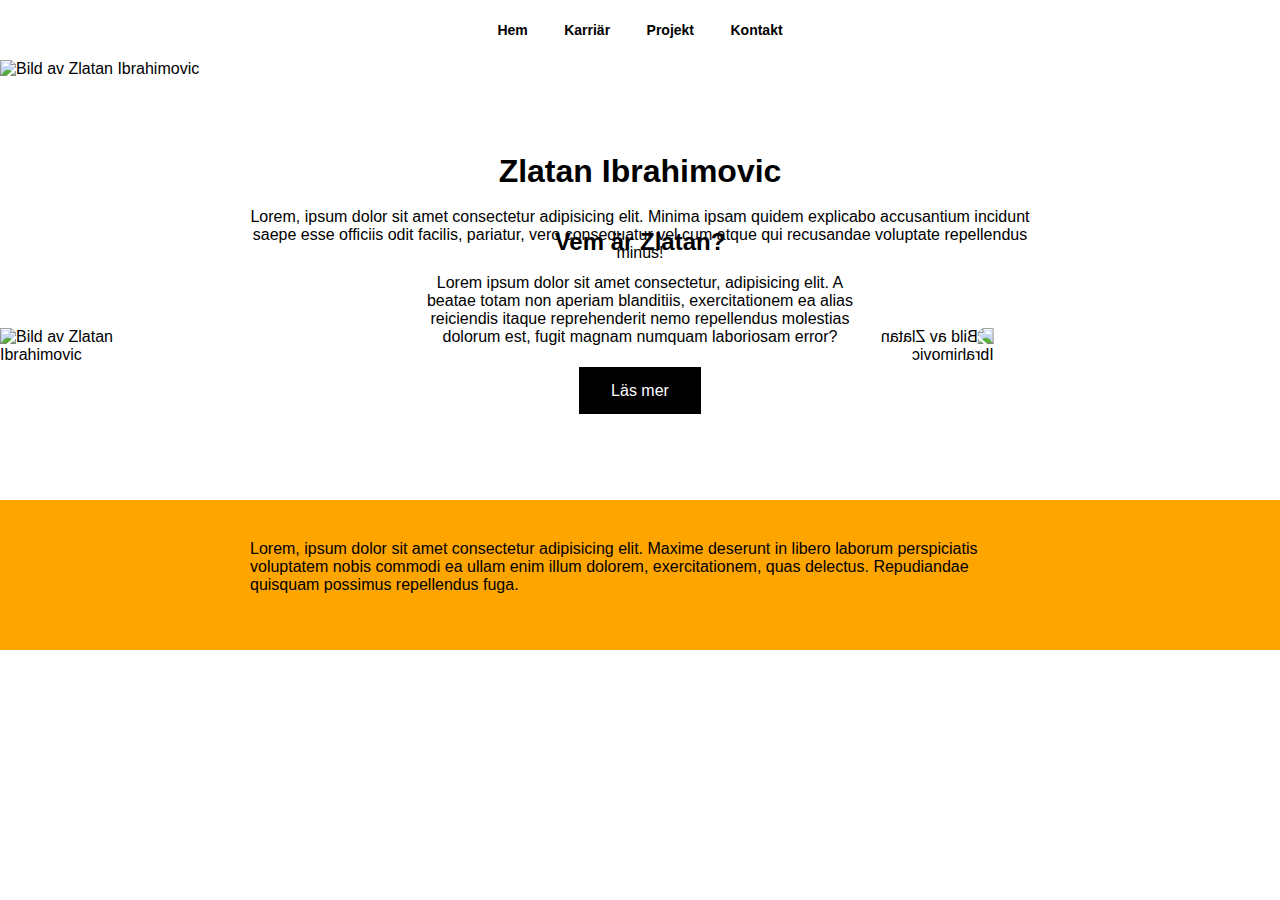
==== index.html @ 46d51d85 "kod v6" ====
<!DOCTYPE html>
<html lang="sv">
    <head>
        <meta charset="UTF-8" name="viewport" content="width=device-width, initial-scale=1">
        <title>index</title>
        <link rel="stylesheet" href="zlatan.css">
    </head>
    <body>
        <nav>
            <ul class="nav">
                <li><a href="index.html">Hem</a></li>
                <li><a href="karriär.html">Karriär</a></li>
                <li><a href="projekt.html">Projekt</a></li>
                <li><a href="kontakt.html">Kontakt</a></li>
            </ul>
        </nav>
        <main>
            <img class="cover" src="https://lyko.com/globalassets/magazine/2018-05/zlatan-sport/banner-magazine.jpg?ref=528488" alt="Bild av Zlatan Ibrahimovic">
        </main>
        <content id="indextext">
            <h1>Zlatan Ibrahimovic</h1>
            <br>
            <p>Lorem, ipsum dolor sit amet consectetur adipisicing elit. Minima ipsam quidem explicabo accusantium incidunt saepe esse officiis odit facilis, pariatur, vero consequatur vel cum atque qui recusandae voluptate repellendus minus!</p>
        </content>
        <aside>
            <img class="förstasidabild" src="https://images.aftonbladet-cdn.se/v2/images/de33822c-f138-462a-8c41-9ecedf7d8200?fit=crop&format=auto&h=1188&q=50&w=1900&s=8a71cb7721077d83b66c0678a7a1c156466135d6" alt="Bild av Zlatan Ibrahimovic">
        </aside>
        <section class="centerindex">
            <h2>Vem är Zlatan?</h2>
            <br>
            <p>Lorem ipsum dolor sit amet consectetur, adipisicing elit. A beatae totam non aperiam blanditiis, exercitationem ea alias reiciendis itaque reprehenderit nemo repellendus molestias dolorum est, fugit magnam numquam laboriosam error?</p>
            <br><br>
            <a href="bakgrund.html" class="button">Läs mer</a>
        </section>
        <summary>
            <img class="förstasidabildomvänd" src="https://images.aftonbladet-cdn.se/v2/images/de33822c-f138-462a-8c41-9ecedf7d8200?fit=crop&format=auto&h=1188&q=50&w=1900&s=8a71cb7721077d83b66c0678a7a1c156466135d6" alt="Bild av Zlatan Ibrahimovic">
        </summary>
        <footer class="footer">
            <p>Lorem, ipsum dolor sit amet consectetur adipisicing elit. Maxime deserunt in libero laborum perspiciatis voluptatem nobis commodi ea ullam enim illum dolorem, exercitationem, quas delectus. Repudiandae quisquam possimus repellendus fuga.</p>
        </footer>
    </body>
</html>
---- zlatan.css ----
* { 
    margin: 0;
    padding: 0;
    box-sizing: border-box;
}

body {
    display: grid;
    grid-template-columns: 1fr 1fr 1fr;
    grid-template-rows: 60px auto auto auto 250px;
    grid-template-areas: 
    "nav nav nav"
    "main main main"
    "content content content"
    "aside section summary"
    "footer footer footer";
    font-family: Arial, Helvetica, sans-serif;
    max-height: 100vh;
}

/* Ger nav platsen nav i griden och stylear den */
nav {
    grid-area: nav;
    margin-left: 0;
    margin-right: 0;
}

/* Ger main platsen main i griden */
main {
    grid-area: main;
}

/* Ger content platsen content i griden och stylear den */
content {
    grid-area: content;
    text-align: center;
    height: 150px;
    padding-top: 75px;
    padding-left: 250px;
    padding-right: 250px;
}

/* Ger aside platsen aside i griden och stylear den */
aside {
    grid-area: aside;
    margin-top: 100px;
    margin-bottom: auto;
    width: 33%;
}

/* Ger section platsen section i griden och stylear den */
section {
    grid-area: section;
    margin-top: 100px;
    margin-bottom: auto;
    width: 33%;
    margin-left: auto;
    margin-right: auto;
}

/* Ger summary platsen summary i griden och stylear den */
summary {
    grid-area: summary;
    margin-top: 100px;
    margin-bottom: auto;
    width: 33%;
}

/* Ger footer platsen footer i griden och stylear den */
footer {
    grid-area: footer;
    margin-top: 100px;
    padding-top: 40px;
    padding-left: 250px;
    padding-right: 250px;
    background: orange;
}

/* Stylear nav */
.nav {
    background: white;
    padding: 0;
    margin: 0;
    text-align: center;
}

/* Stylear barnselektorn ul i nav-klassen */
.nav ul {
    display: inline-block;
}

/* Stylear barnselektorn li i nav-klassen */
.nav li {
    display: inline-block;
}

/* Stylear barnselektorn a i nav-klassen */
.nav a {
    text-decoration: none;
    color: #fff;
    width: 100%;
    display: block;
    padding: 22px 16px;
    font-size: 14px;
    font-weight: bold;
    text-align: center;
}

/* Stylear barnselektorn a i nav-klassen enligt LoVe Focus HAte */
.nav a:link {
    color: black;
}

/* Stylear barnselektorn a i nav-klassen enligt LoVe Focus HAte */
.nav a:visited {
    color: black;
}

/* Stylear barnselektorn a i nav-klassen enligt LoVe Focus HAte */
.nav a:focus {
    color: black;
}

/* Stylear barnselektorn a i nav-klassen enligt LoVe Focus HAte */
.nav a:hover {
    background-color: orange;
}

/* Stylear barnselektorn a i nav-klassen enligt LoVe Focus HAte */
.nav a:active {
    color: black;
}

/* Stylear secondnav (lokal many) */
.secondnav {
    background: black;
    padding: 0;
    margin: 0;
    text-align: center;
    margin-top: -4px;
    width: 100%;
}

/* Stylear barnselektorn ul i secondnav-klassen */
.secondnav ul {
    display: inline-block;
}

/* Stylear barnselektorn li i secondnav-klassen */
.secondnav li {
    display: inline-block;
}

/* Stylear barnselektorn a i secondnav-klassen */
.secondnav a {
    text-decoration: none;
    color: #fff;
    width: 100%;
    display: block;
    padding: 22px 16px;
    font-size: 14px;
    font-weight: bold;
    text-align: center;
}

/* Stylear barnselektorn a i secondnav-klassen enligt LoVe Focus HAte */
.secondnav a:link {
    color: white;
}

/* Stylear barnselektorn a i secondnav-klassen enligt LoVe Focus HAte */
.secondnav a:visited {
    color: white;
}

/* Stylear barnselektorn a i secondnav-klassen enligt LoVe Focus HAte */
.secondnav a:focus {
    color: white;
}

/* Stylear barnselektorn a i secondnav-klassen enligt LoVe Focus HAte */
.secondnav a:hover {
    background-color: orange;
}

/* Stylear barnselektorn a i secondnav-klassen enligt LoVe Focus HAte */
.secondnav a:active {
    color: white;
}

/* Stylear klassen cover, används för omslagsbilden på många sidor */
.cover {
    object-fit: cover;
    width: 100%;
    height: 400px;
}

/* a */
.bild {
    object-fit: cover;
    width: 300%;
    height: 400px;
}

.bakgrundbild {
    object-fit: cover;
    width: 300%;
    height: 400px;
}

.förstasidabild {
    object-fit: cover;
    width: 300%;
    height: 400px;
}

.förstasidabildomvänd {
    transform: scaleX(-1);
    object-fit: cover;
    width: 300%;
    height: 400px;
}

#karriärbild {
    object-fit: cover;
    width: 300%;
    height: 400px;
}

.klubbtext {
    text-align: center;
    display: block;
    margin-left: auto;
    margin-right: auto;
    width: 80%;
    margin-bottom: 120px;
}

.företagstext {
    text-align: center;
    display: block;
    margin-left: auto;
    margin-right: auto;
    width: 90%;
    margin-bottom: 120px;
}

.center {
    text-align: center;
    display: block;
    margin-left: auto;
    margin-right: auto;
    width: 40%;
}

.företaglogo {
    text-align: center;
    display: block;
    margin-left: auto;
    margin-right: auto;
    width: 25%;
}

.centerstatistik {
    text-align: center;
    display: block;
    margin-left: auto;
    margin-right: auto;
    width: 80%;
    margin-bottom: -25%;
}

.centerindex {
    text-align: center;
    display: block;
    margin-left: auto;
    margin-right: auto;
    margin-top: auto;
    margin-bottom: auto;
    width: 100%;
}

table {
    border-collapse: collapse;
    width: 100%;
    margin-bottom: 50px;
}

td, th {
    border: 1px solid #dddddd;
    text-align: left;
    padding: 10px;
}

tr:nth-child(even) {
    background-color: #dddddd;
}

.infobox {
    background-color: orange;
    color: black;
    width: 80%;
    padding-top: 4%;
    padding-bottom: 4%;
    padding-left: 4%;
    display: block;
}

#infoboxlist {
    list-style-type: none;
    line-height: 25px;
}

.karriär {
    width: 80%;
}

.button {
    background-color: black;
    border: none;
    color: white;
    padding: 15px 32px;
    text-align: center;
    text-decoration: none;
}

.bakgroundtext {
    margin-top: 23.5%;
    width: 90%;
}

.width50 {
    width: 70%;
    margin-left: auto;
    margin-right: auto;
}

.width90 {
    width: 90%;
    margin-left: auto;
    margin-right: auto;
}

#indextext {
    width: 100%;
    margin-left: auto;
    margin-right: auto;
}

/* Style för youtubevideon */
#youtube { 
    width: 100%;
    height: 100%;
    display: block;
    margin: auto;
}

/* Style textområden i formuläret */
input[type=text] {
    width: 100%;
    box-sizing: border-box;
    border: 1px solid #ccc;
    border-radius: 4px;
    padding: 14px;
    margin-top: 8px;
    margin-bottom: 18;
    resize: vertical;
}

/* Style submitknappen */
input[type=submit] {
    background-color: black;
    color: white;
    padding: 14px 24px;
    border-radius: 4px;
    border: none;
    margin-top: 8px;
    float: right;
}

/* Style submitknappen vid hover */
input[type=submit]:hover {
    background-color: orange;
}

/* Style för sidan om max-width:780px */
@media screen and (max-width:780px){
    body {
        grid-template-columns: 1fr;
        grid-template-rows: 60px auto auto auto auto auto 250px;
        grid-template-areas: 
        "nav"
        "main"
        "content"
        "aside"
        "section" 
        "summary"
        "footer";
    }
    
    #indextext {
        margin-bottom: 20%;
        padding-left: 3em;
        padding-right: 3em;
        margin-right: auto;
        margin-left: auto;
    }

    .projekttext {
        margin-bottom: 20%;
        padding-left: 3em;
        padding-right: 3em;
        margin-right: auto;
        margin-left: auto;
    }

    #projekttitel {
        margin-bottom: 20%;
        padding-left: 3em;
        padding-right: 3em;
        margin-right: auto;
        margin-left: auto;
        width: 100%;
    }
        

    .centerindex {
        margin-top: 15%;
        padding-left: 5em;
        padding-right: 5em;
        margin-right: auto;
        margin-left: auto;
    }

    .footer {
        margin-top: -1%;
        padding-left: 5em;
        padding-right: 5em;
        padding-top: 3.5em;
        margin-right: auto;
        margin-left: auto;
        width: 103%;
    }

    .förstasidabild {
        object-fit: cover;
        width: 310%;
        height: 400px;
        justify-self: center;
    }
    
    .förstasidabildomvänd {
        transform: scaleX(-1);
        object-fit: cover;
        width: 310%;
        height: 400px;
    }

    .infobox {
        background-color: orange;
        color: black;
        width: 80%;
        padding-top: 4%;
        padding-bottom: 4%;
        padding-left: 4%;
        margin-left: auto;
        margin-right: auto;
        margin-bottom: 10%;
        display: block;
    }

    #karriärbild {
        object-fit: cover;
        width: 312%;
        height: 400px;
        margin-top: -33%;
    }

    .cover {
        object-fit: cover;
        width: 103%;
        height: 400px;
    }

    #youtube { 
        width: 103%;
        height: 100%;
        display: block;
        margin: auto;
    }

    .secondnav {
        background: black;
        padding: 0;
        margin: 0;
        text-align: center;
        margin-top: -4px;
        width: 103%;
    }

    .bakgroundtext {
        width: 90%;
        margin-top: 5%;
        margin-bottom: 25%;
        margin-left: auto;
        margin-right: auto;
    }

    .bakgrundbild {
        object-fit: cover;
        width: 310%;
        height: 400px;
        margin-top: -77%;
    }
}
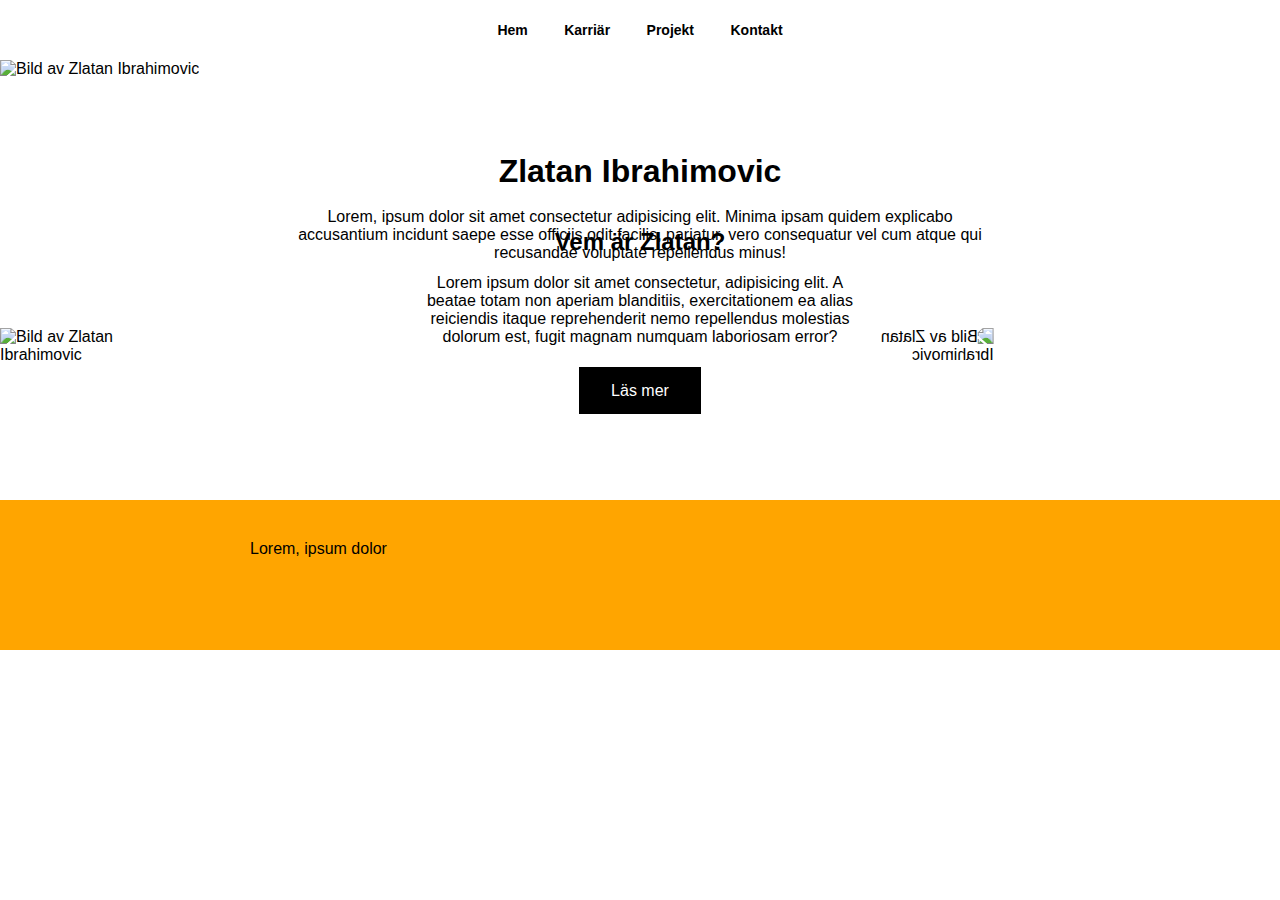
==== commit 87e1b84a: "kod v8" ====
--- a/index.html
+++ b/index.html
@@ -20,7 +20,7 @@
         <content id="indextext">
             <h1>Zlatan Ibrahimovic</h1>
             <br>
-            <p>Lorem, ipsum dolor sit amet consectetur adipisicing elit. Minima ipsam quidem explicabo accusantium incidunt saepe esse officiis odit facilis, pariatur, vero consequatur vel cum atque qui recusandae voluptate repellendus minus!</p>
+            <p class="width90">Lorem, ipsum dolor sit amet consectetur adipisicing elit. Minima ipsam quidem explicabo accusantium incidunt saepe esse officiis odit facilis, pariatur, vero consequatur vel cum atque qui recusandae voluptate repellendus minus!</p>
         </content>
         <aside>
             <img class="förstasidabild" src="https://images.aftonbladet-cdn.se/v2/images/de33822c-f138-462a-8c41-9ecedf7d8200?fit=crop&format=auto&h=1188&q=50&w=1900&s=8a71cb7721077d83b66c0678a7a1c156466135d6" alt="Bild av Zlatan Ibrahimovic">
@@ -36,7 +36,7 @@
             <img class="förstasidabildomvänd" src="https://images.aftonbladet-cdn.se/v2/images/de33822c-f138-462a-8c41-9ecedf7d8200?fit=crop&format=auto&h=1188&q=50&w=1900&s=8a71cb7721077d83b66c0678a7a1c156466135d6" alt="Bild av Zlatan Ibrahimovic">
         </summary>
         <footer class="footer">
-            <p>Lorem, ipsum dolor sit amet consectetur adipisicing elit. Maxime deserunt in libero laborum perspiciatis voluptatem nobis commodi ea ullam enim illum dolorem, exercitationem, quas delectus. Repudiandae quisquam possimus repellendus fuga.</p>
+            <p>Lorem, ipsum dolor</p>
         </footer>
     </body>
 </html>--- a/zlatan.css
+++ b/zlatan.css
@@ -356,6 +356,10 @@
 }
 
 /* Style textområden i formuläret */
+form {
+    width: 30%;
+}
+
 input[type=text] {
     width: 100%;
     box-sizing: border-box;
@@ -364,11 +368,10 @@
     padding: 14px;
     margin-top: 8px;
     margin-bottom: 18;
-    resize: vertical;
 }
 
 /* Style submitknappen */
-input[type=submit] {
+button[type=submit] {
     background-color: black;
     color: white;
     padding: 14px 24px;
@@ -383,9 +386,22 @@
     background-color: orange;
 }
 
+.kontakt {
+    margin-top: 100px;
+    margin-bottom: 20px;
+}
+
+.kontaktcenter {
+    text-align: center;
+    display: block;
+    margin-left: auto;
+    margin-right: auto;
+}
+
 /* Style för sidan om max-width:780px */
 @media screen and (max-width:780px){
     body {
+        display: block;
         grid-template-columns: 1fr;
         grid-template-rows: 60px auto auto auto auto auto 250px;
         grid-template-areas: 
@@ -399,19 +415,10 @@
     }
     
     #indextext {
-        margin-bottom: 20%;
+        margin-bottom: auto;
+        margin-top: auto;
         padding-left: 3em;
         padding-right: 3em;
-        margin-right: auto;
-        margin-left: auto;
-    }
-
-    .projekttext {
-        margin-bottom: 20%;
-        padding-left: 3em;
-        padding-right: 3em;
-        margin-right: auto;
-        margin-left: auto;
     }
 
     #projekttitel {
@@ -421,8 +428,7 @@
         margin-right: auto;
         margin-left: auto;
         width: 100%;
-    }
-        
+    } 
 
     .centerindex {
         margin-top: 15%;
@@ -446,7 +452,8 @@
         object-fit: cover;
         width: 310%;
         height: 400px;
-        justify-self: center;
+        margin-left: auto;
+        margin-right: auto;
     }
     
     .förstasidabildomvänd {
@@ -473,7 +480,7 @@
         object-fit: cover;
         width: 312%;
         height: 400px;
-        margin-top: -33%;
+        margin-top: -101px;
     }
 
     .cover {
@@ -512,4 +519,25 @@
         height: 400px;
         margin-top: -77%;
     }
+
+    .footer {
+        padding-bottom: 60px;
+    }
+
+    .kontaktcenter {
+        text-align: center;
+        display: block;
+        margin-left: auto;
+        margin-right: auto;
+    }
+
+    .kontakt {
+        width: 100%;
+        margin-top: 110px;
+        margin-bottom: 425px;
+    }
+
+    form {
+        width: 90%;
+    }
 }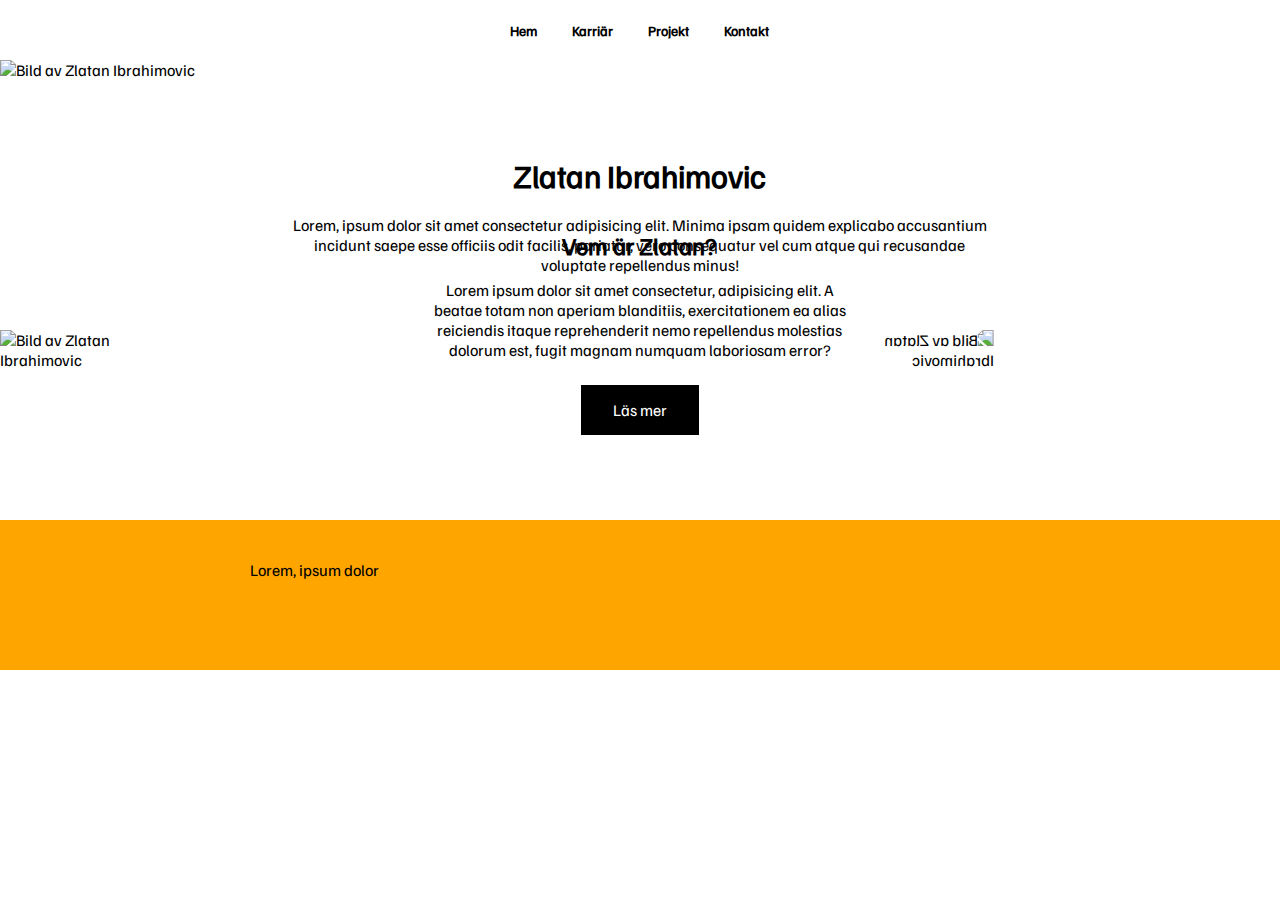
==== commit cf02f564: "kod v9" ====
--- a/index.html
+++ b/index.html
@@ -1,8 +1,9 @@
 <!DOCTYPE html>
 <html lang="sv">
     <head>
-        <meta charset="UTF-8" name="viewport" content="width=device-width, initial-scale=1">
+        <meta charset="UTF-8">
         <title>index</title>
+        <meta name="viewport" content="width=device-width, initial-scale=1">
         <link rel="stylesheet" href="zlatan.css">
     </head>
     <body>
@@ -17,11 +18,11 @@
         <main>
             <img class="cover" src="https://lyko.com/globalassets/magazine/2018-05/zlatan-sport/banner-magazine.jpg?ref=528488" alt="Bild av Zlatan Ibrahimovic">
         </main>
-        <content id="indextext">
+        <article id="indextext">
             <h1>Zlatan Ibrahimovic</h1>
             <br>
             <p class="width90">Lorem, ipsum dolor sit amet consectetur adipisicing elit. Minima ipsam quidem explicabo accusantium incidunt saepe esse officiis odit facilis, pariatur, vero consequatur vel cum atque qui recusandae voluptate repellendus minus!</p>
-        </content>
+        </article>
         <aside>
             <img class="förstasidabild" src="https://images.aftonbladet-cdn.se/v2/images/de33822c-f138-462a-8c41-9ecedf7d8200?fit=crop&format=auto&h=1188&q=50&w=1900&s=8a71cb7721077d83b66c0678a7a1c156466135d6" alt="Bild av Zlatan Ibrahimovic">
         </aside>
@@ -32,9 +33,9 @@
             <br><br>
             <a href="bakgrund.html" class="button">Läs mer</a>
         </section>
-        <summary>
+        <figure>
             <img class="förstasidabildomvänd" src="https://images.aftonbladet-cdn.se/v2/images/de33822c-f138-462a-8c41-9ecedf7d8200?fit=crop&format=auto&h=1188&q=50&w=1900&s=8a71cb7721077d83b66c0678a7a1c156466135d6" alt="Bild av Zlatan Ibrahimovic">
-        </summary>
+        </figure>
         <footer class="footer">
             <p>Lorem, ipsum dolor</p>
         </footer>
--- a/zlatan.css
+++ b/zlatan.css
@@ -2,6 +2,12 @@
     margin: 0;
     padding: 0;
     box-sizing: border-box;
+}
+
+@font-face {
+    font-family: "Familjen Grotesk";
+    font-style: normal;
+    src: url(familjen-grotesk-v2-latin-regular.woff);
 }
 
 body {
@@ -11,10 +17,10 @@
     grid-template-areas: 
     "nav nav nav"
     "main main main"
-    "content content content"
-    "aside section summary"
+    "article article article"
+    "aside section figure"
     "footer footer footer";
-    font-family: Arial, Helvetica, sans-serif;
+    font-family: familjen grotesk;
     max-height: 100vh;
 }
 
@@ -31,8 +37,8 @@
 }
 
 /* Ger content platsen content i griden och stylear den */
-content {
-    grid-area: content;
+article {
+    grid-area: article;
     text-align: center;
     height: 150px;
     padding-top: 75px;
@@ -59,8 +65,8 @@
 }
 
 /* Ger summary platsen summary i griden och stylear den */
-summary {
-    grid-area: summary;
+figure {
+    grid-area: figure;
     margin-top: 100px;
     margin-bottom: auto;
     width: 33%;
@@ -367,7 +373,6 @@
     border-radius: 4px;
     padding: 14px;
     margin-top: 8px;
-    margin-bottom: 18;
 }
 
 /* Style submitknappen */
@@ -407,10 +412,10 @@
         grid-template-areas: 
         "nav"
         "main"
-        "content"
+        "article"
         "aside"
         "section" 
-        "summary"
+        "figure"
         "footer";
     }
     
@@ -429,6 +434,17 @@
         margin-left: auto;
         width: 100%;
     } 
+
+    #projekttext {
+        padding-left: 3em;
+        padding-right: 3em;
+        width: 100%;
+    } 
+
+    #projektwidth90 {
+        width: 90%;
+        margin-bottom: 100px;
+    }
 
     .centerindex {
         margin-top: 15%;
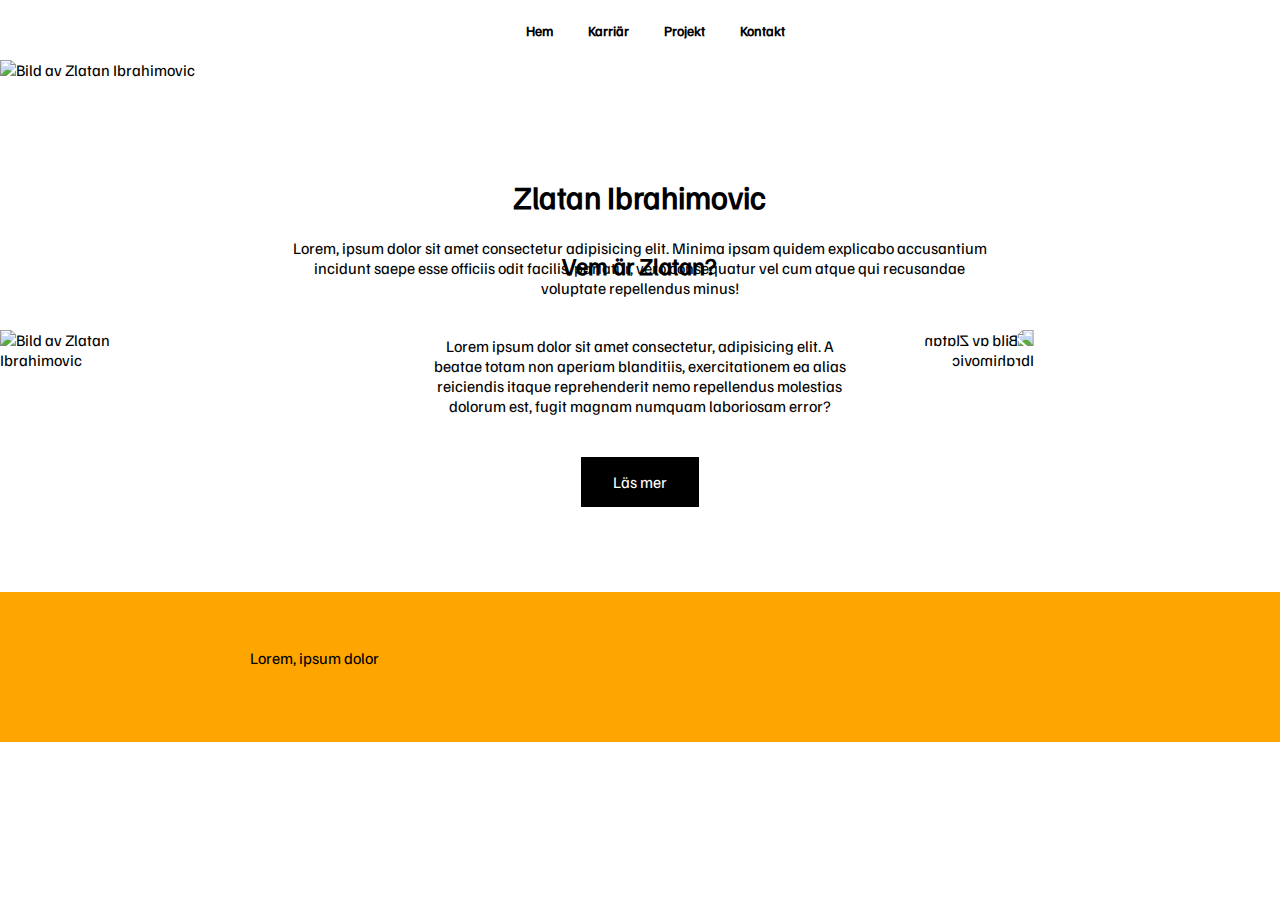
==== commit 02eb2248: "kod v11" ====
--- a/index.html
+++ b/index.html
@@ -20,7 +20,6 @@
         </main>
         <article id="indextext">
             <h1>Zlatan Ibrahimovic</h1>
-            <br>
             <p class="width90">Lorem, ipsum dolor sit amet consectetur adipisicing elit. Minima ipsam quidem explicabo accusantium incidunt saepe esse officiis odit facilis, pariatur, vero consequatur vel cum atque qui recusandae voluptate repellendus minus!</p>
         </article>
         <aside>
--- a/zlatan.css
+++ b/zlatan.css
@@ -1,9 +1,3 @@
-* { 
-    margin: 0;
-    padding: 0;
-    box-sizing: border-box;
-}
-
 @font-face {
     font-family: "Familjen Grotesk";
     font-style: normal;
@@ -22,6 +16,8 @@
     "footer footer footer";
     font-family: familjen grotesk;
     max-height: 100vh;
+    margin: 0;
+    padding: 0;
 }
 
 /* Ger nav platsen nav i griden och stylear den */
@@ -44,6 +40,7 @@
     padding-top: 75px;
     padding-left: 250px;
     padding-right: 250px;
+    box-sizing: border-box;
 }
 
 /* Ger aside platsen aside i griden och stylear den */
@@ -52,6 +49,7 @@
     margin-top: 100px;
     margin-bottom: auto;
     width: 33%;
+    box-sizing: border-box;
 }
 
 /* Ger section platsen section i griden och stylear den */
@@ -216,14 +214,14 @@
 
 .förstasidabild {
     object-fit: cover;
-    width: 300%;
+    width: 250%;
     height: 400px;
 }
 
 .förstasidabildomvänd {
     transform: scaleX(-1);
     object-fit: cover;
-    width: 300%;
+    width: 250%;
     height: 400px;
 }
 
@@ -308,13 +306,14 @@
     width: 80%;
     padding-top: 4%;
     padding-bottom: 4%;
-    padding-left: 4%;
+    padding-left: 8%;
     display: block;
 }
 
 #infoboxlist {
     list-style-type: none;
     line-height: 25px;
+    padding-left: 0%;
 }
 
 .karriär {
@@ -466,16 +465,15 @@
 
     .förstasidabild {
         object-fit: cover;
-        width: 310%;
+        width: 80%;
         height: 400px;
-        margin-left: auto;
-        margin-right: auto;
+        margin-left: 20%;
     }
     
     .förstasidabildomvänd {
         transform: scaleX(-1);
         object-fit: cover;
-        width: 310%;
+        width: 100%;
         height: 400px;
     }
 
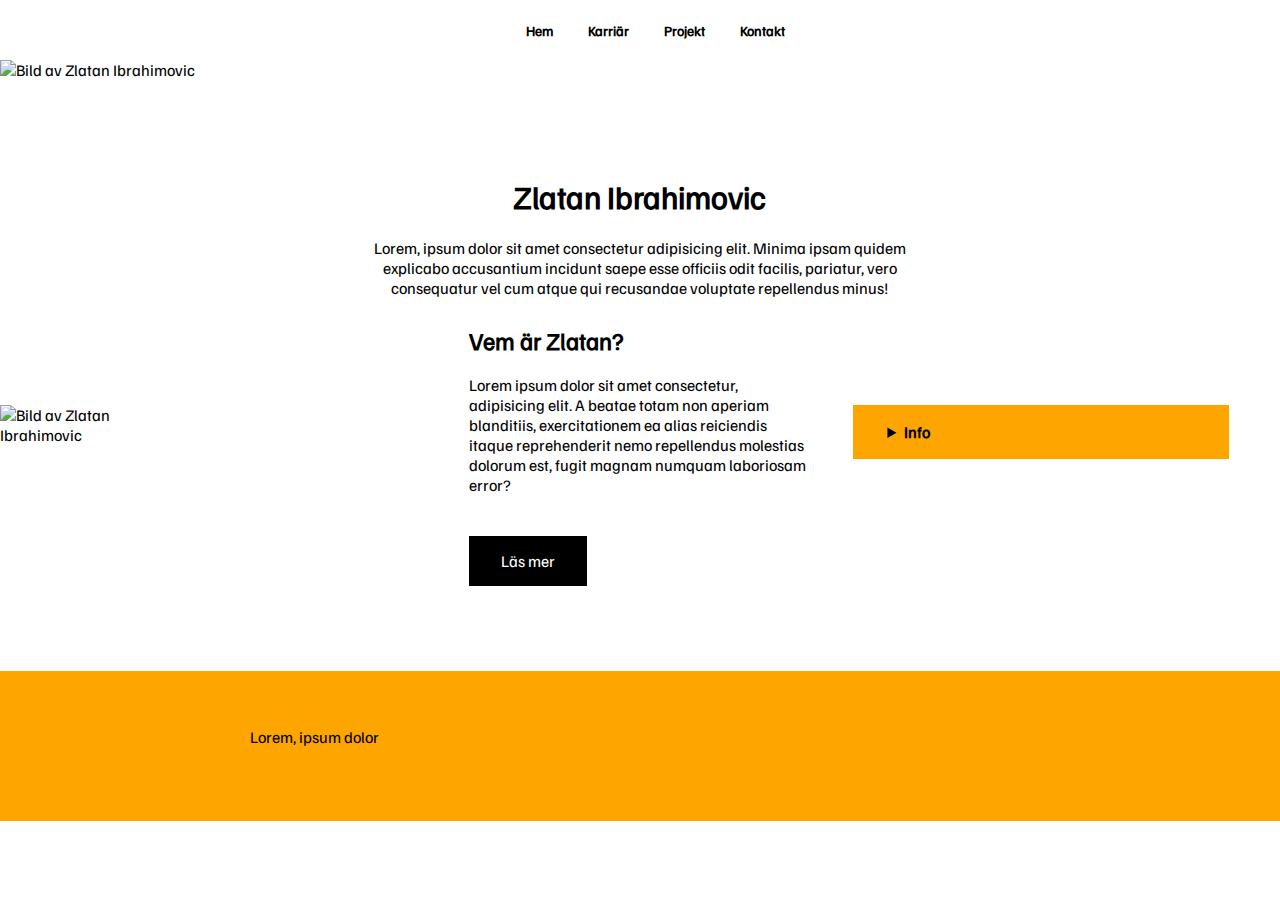
==== commit 6f099bb0: "kod v12" ====
--- a/index.html
+++ b/index.html
@@ -15,26 +15,35 @@
                 <li><a href="kontakt.html">Kontakt</a></li>
             </ul>
         </nav>
-        <main>
+        <header>
             <img class="cover" src="https://lyko.com/globalassets/magazine/2018-05/zlatan-sport/banner-magazine.jpg?ref=528488" alt="Bild av Zlatan Ibrahimovic">
-        </main>
+        </header>
         <article id="indextext">
             <h1>Zlatan Ibrahimovic</h1>
-            <p class="width90">Lorem, ipsum dolor sit amet consectetur adipisicing elit. Minima ipsam quidem explicabo accusantium incidunt saepe esse officiis odit facilis, pariatur, vero consequatur vel cum atque qui recusandae voluptate repellendus minus!</p>
+            <p class="width70">Lorem, ipsum dolor sit amet consectetur adipisicing elit. Minima ipsam quidem explicabo accusantium incidunt saepe esse officiis odit facilis, pariatur, vero consequatur vel cum atque qui recusandae voluptate repellendus minus!</p>
         </article>
-        <aside>
+        <section>
             <img class="förstasidabild" src="https://images.aftonbladet-cdn.se/v2/images/de33822c-f138-462a-8c41-9ecedf7d8200?fit=crop&format=auto&h=1188&q=50&w=1900&s=8a71cb7721077d83b66c0678a7a1c156466135d6" alt="Bild av Zlatan Ibrahimovic">
-        </aside>
-        <section class="centerindex">
+        </section>
+        <main class="centerindex">
             <h2>Vem är Zlatan?</h2>
-            <br>
             <p>Lorem ipsum dolor sit amet consectetur, adipisicing elit. A beatae totam non aperiam blanditiis, exercitationem ea alias reiciendis itaque reprehenderit nemo repellendus molestias dolorum est, fugit magnam numquam laboriosam error?</p>
             <br><br>
             <a href="bakgrund.html" class="button">Läs mer</a>
-        </section>
-        <figure>
-            <img class="förstasidabildomvänd" src="https://images.aftonbladet-cdn.se/v2/images/de33822c-f138-462a-8c41-9ecedf7d8200?fit=crop&format=auto&h=1188&q=50&w=1900&s=8a71cb7721077d83b66c0678a7a1c156466135d6" alt="Bild av Zlatan Ibrahimovic">
-        </figure>
+        </main>
+        <details class="infobox">
+            <summary><strong>Info</strong></summary>
+            <ul id="infoboxlist">
+                <li><strong>Född:</strong> 1981-10-03</li>
+                <li><strong>Ålder:</strong> 40</li>
+                <li><strong>Födelseort:</strong> Malmö</li>
+                <li><strong>Nationalitet:</strong> Sverige</li>
+                <li><strong>Längd:</strong> 195 cm</li>
+                <li><strong>Vikt:</strong> 94 kg</li>
+                <li><strong>Position:</strong> Forward</li>
+                <li><strong>Tröjnummer:</strong> 11</li>
+            </ul>
+        </details>
         <footer class="footer">
             <p>Lorem, ipsum dolor</p>
         </footer>
--- a/zlatan.css
+++ b/zlatan.css
@@ -10,9 +10,9 @@
     grid-template-rows: 60px auto auto auto 250px;
     grid-template-areas: 
     "nav nav nav"
-    "main main main"
+    "header header header"
     "article article article"
-    "aside section figure"
+    "section main details"
     "footer footer footer";
     font-family: familjen grotesk;
     max-height: 100vh;
@@ -28,8 +28,8 @@
 }
 
 /* Ger main platsen main i griden */
-main {
-    grid-area: main;
+header {
+    grid-area: header;
 }
 
 /* Ger content platsen content i griden och stylear den */
@@ -40,34 +40,32 @@
     padding-top: 75px;
     padding-left: 250px;
     padding-right: 250px;
-    box-sizing: border-box;
 }
 
 /* Ger aside platsen aside i griden och stylear den */
-aside {
-    grid-area: aside;
-    margin-top: 100px;
-    margin-bottom: auto;
-    width: 33%;
-    box-sizing: border-box;
-}
-
-/* Ger section platsen section i griden och stylear den */
 section {
     grid-area: section;
     margin-top: 100px;
     margin-bottom: auto;
-    width: 33%;
-    margin-left: auto;
-    margin-right: auto;
-}
-
-/* Ger summary platsen summary i griden och stylear den */
-figure {
-    grid-area: figure;
+    width: 33.33%;
+}
+
+/* Ger section platsen section i griden och stylear den */
+main {
+    grid-area: main;
     margin-top: 100px;
     margin-bottom: auto;
-    width: 33%;
+    width: 33.33%;
+    margin-left: auto;
+    margin-right: auto;
+}
+
+/* Ger summary platsen summary i griden och stylear den */
+details {
+    grid-area: details;
+    margin-top: 100px;
+    margin-bottom: auto;
+    width: 33.33%;
 }
 
 /* Ger footer platsen footer i griden och stylear den */
@@ -214,14 +212,7 @@
 
 .förstasidabild {
     object-fit: cover;
-    width: 250%;
-    height: 400px;
-}
-
-.förstasidabildomvänd {
-    transform: scaleX(-1);
-    object-fit: cover;
-    width: 250%;
+    width: 300%;
     height: 400px;
 }
 
@@ -275,13 +266,12 @@
 }
 
 .centerindex {
-    text-align: center;
     display: block;
     margin-left: auto;
     margin-right: auto;
     margin-top: auto;
     margin-bottom: auto;
-    width: 100%;
+    width: 80%;
 }
 
 table {
@@ -334,7 +324,7 @@
     width: 90%;
 }
 
-.width50 {
+.width70 {
     width: 70%;
     margin-left: auto;
     margin-right: auto;
@@ -347,7 +337,7 @@
 }
 
 #indextext {
-    width: 100%;
+    width: 60%;
     margin-left: auto;
     margin-right: auto;
 }
@@ -367,7 +357,22 @@
 
 input[type=text] {
     width: 100%;
-    box-sizing: border-box;
+    border: 1px solid #ccc;
+    border-radius: 4px;
+    padding: 14px;
+    margin-top: 8px;
+}
+
+textarea {
+    width: 100%;
+    border: 1px solid #ccc;
+    border-radius: 4px;
+    padding: 14px;
+    margin-top: 8px;
+}
+
+input[type=password] {
+    width: 100%;
     border: 1px solid #ccc;
     border-radius: 4px;
     padding: 14px;
@@ -390,9 +395,65 @@
     background-color: orange;
 }
 
+.radio {
+    position: relative;
+    display: block;
+    margin-bottom: 16px;
+    padding-left: 30px;
+    cursor: pointer; 
+    text-align: left;
+}
+
+/* Döljer standard checkboxer */
+.radio input {
+    position: absolute;
+    height: 0;
+    width: 0;
+    opacity: 0;
+    cursor: pointer;
+}
+
+.check {
+    background-color: rgb(230, 230, 230);
+    height: 20px;
+    width: 20px;
+    top: 0; 
+    left: 0;
+    position: absolute;
+}
+  
+/* Byt till orange bakgrund när boxen är checkad */
+.radio input:checked ~ .check {
+    background-color: orange;
+}
+
+.checkbox {
+    position: relative;
+    display: block;
+    margin-bottom: 16px;
+    padding-left: 30px;
+    cursor: pointer; 
+    text-align: left;
+}
+
+/* Döljer standard checkboxer */
+.checkbox input {
+    position: absolute;
+    height: 0;
+    width: 0;
+    opacity: 0;
+    cursor: pointer;
+}
+  
+/* Byt till orange bakgrund när boxen är checkad */
+.checkbox input:checked ~ .check {
+    background-color: orange;
+}
+
 .kontakt {
     margin-top: 100px;
-    margin-bottom: 20px;
+    margin-bottom: 50px;
+    width: 100%;
 }
 
 .kontaktcenter {
@@ -400,6 +461,10 @@
     display: block;
     margin-left: auto;
     margin-right: auto;
+}
+
+form {
+    width: 90%;
 }
 
 /* Style för sidan om max-width:780px */
@@ -410,19 +475,29 @@
         grid-template-rows: 60px auto auto auto auto auto 250px;
         grid-template-areas: 
         "nav"
-        "main"
+        "section"
         "article"
         "aside"
-        "section" 
+        "main" 
         "figure"
         "footer";
     }
     
+    footer {
+        grid-area: footer;
+        margin-top: 100px;
+        padding-top: 40px;
+        padding-left: 250px;
+        padding-right: 250px;
+        background: orange;
+    }
+
     #indextext {
         margin-bottom: auto;
         margin-top: auto;
         padding-left: 3em;
         padding-right: 3em;
+        width: 90%;
     }
 
     #projekttitel {
@@ -435,15 +510,13 @@
     } 
 
     #projekttext {
+        margin-bottom: auto;
+        margin-top: auto;
         padding-left: 3em;
         padding-right: 3em;
-        width: 100%;
+        width: 90%;
+        
     } 
-
-    #projektwidth90 {
-        width: 90%;
-        margin-bottom: 100px;
-    }
 
     .centerindex {
         margin-top: 15%;
@@ -451,6 +524,7 @@
         padding-right: 5em;
         margin-right: auto;
         margin-left: auto;
+        width: 70%;
     }
 
     .footer {
@@ -460,20 +534,11 @@
         padding-top: 3.5em;
         margin-right: auto;
         margin-left: auto;
-        width: 103%;
     }
 
     .förstasidabild {
         object-fit: cover;
-        width: 80%;
-        height: 400px;
-        margin-left: 20%;
-    }
-    
-    .förstasidabildomvänd {
-        transform: scaleX(-1);
-        object-fit: cover;
-        width: 100%;
+        width: 300%;
         height: 400px;
     }
 
@@ -499,7 +564,7 @@
 
     .cover {
         object-fit: cover;
-        width: 103%;
+        width: 100%;
         height: 400px;
     }
 
@@ -548,7 +613,7 @@
     .kontakt {
         width: 100%;
         margin-top: 110px;
-        margin-bottom: 425px;
+        margin-bottom: 175px;
     }
 
     form {
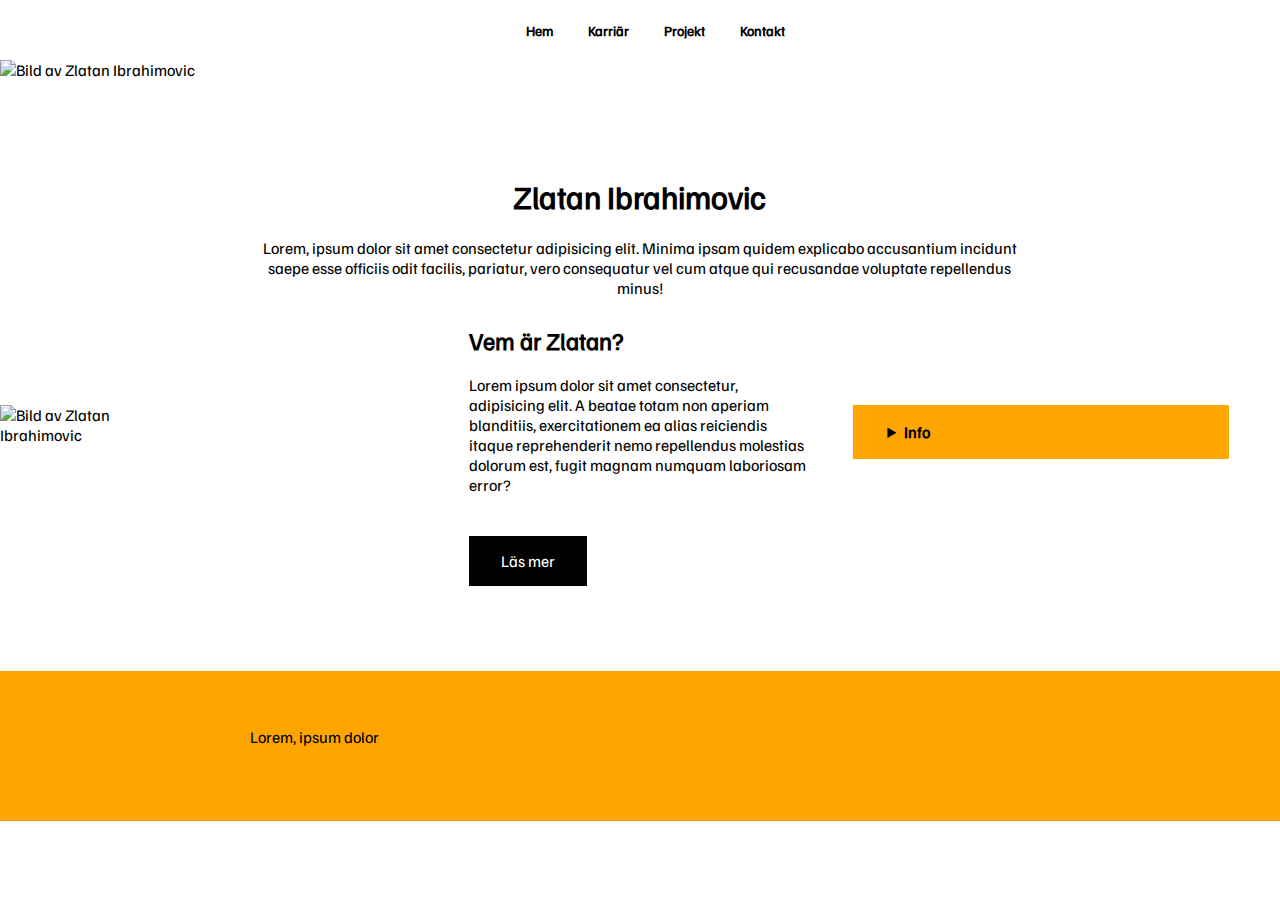
==== commit 0372edb0: "kod v13" ====
--- a/index.html
+++ b/index.html
@@ -8,7 +8,7 @@
     </head>
     <body>
         <nav>
-            <ul class="nav">
+            <ul id="nav">
                 <li><a href="index.html">Hem</a></li>
                 <li><a href="karriär.html">Karriär</a></li>
                 <li><a href="projekt.html">Projekt</a></li>
@@ -20,16 +20,16 @@
         </header>
         <article id="indextext">
             <h1>Zlatan Ibrahimovic</h1>
-            <p class="width70">Lorem, ipsum dolor sit amet consectetur adipisicing elit. Minima ipsam quidem explicabo accusantium incidunt saepe esse officiis odit facilis, pariatur, vero consequatur vel cum atque qui recusandae voluptate repellendus minus!</p>
+            <p>Lorem, ipsum dolor sit amet consectetur adipisicing elit. Minima ipsam quidem explicabo accusantium incidunt saepe esse officiis odit facilis, pariatur, vero consequatur vel cum atque qui recusandae voluptate repellendus minus!</p>
         </article>
         <section>
-            <img class="förstasidabild" src="https://images.aftonbladet-cdn.se/v2/images/de33822c-f138-462a-8c41-9ecedf7d8200?fit=crop&format=auto&h=1188&q=50&w=1900&s=8a71cb7721077d83b66c0678a7a1c156466135d6" alt="Bild av Zlatan Ibrahimovic">
+            <img class="sectionbild" src="https://images.aftonbladet-cdn.se/v2/images/de33822c-f138-462a-8c41-9ecedf7d8200?fit=crop&format=auto&h=1188&q=50&w=1900&s=8a71cb7721077d83b66c0678a7a1c156466135d6" alt="Bild av Zlatan Ibrahimovic">
         </section>
-        <main class="centerindex">
+        <main class="omtext">
             <h2>Vem är Zlatan?</h2>
             <p>Lorem ipsum dolor sit amet consectetur, adipisicing elit. A beatae totam non aperiam blanditiis, exercitationem ea alias reiciendis itaque reprehenderit nemo repellendus molestias dolorum est, fugit magnam numquam laboriosam error?</p>
             <br><br>
-            <a href="bakgrund.html" class="button">Läs mer</a>
+            <a href="bakgrund.html" id="button">Läs mer</a>
         </main>
         <details class="infobox">
             <summary><strong>Info</strong></summary>
@@ -44,7 +44,7 @@
                 <li><strong>Tröjnummer:</strong> 11</li>
             </ul>
         </details>
-        <footer class="footer">
+        <footer id="footer">
             <p>Lorem, ipsum dolor</p>
         </footer>
     </body>
--- a/zlatan.css
+++ b/zlatan.css
@@ -78,8 +78,13 @@
     background: orange;
 }
 
+
+
+
+
+
 /* Stylear nav */
-.nav {
+#nav {
     background: white;
     padding: 0;
     margin: 0;
@@ -87,17 +92,17 @@
 }
 
 /* Stylear barnselektorn ul i nav-klassen */
-.nav ul {
+#nav ul {
     display: inline-block;
 }
 
 /* Stylear barnselektorn li i nav-klassen */
-.nav li {
+#nav li {
     display: inline-block;
 }
 
 /* Stylear barnselektorn a i nav-klassen */
-.nav a {
+#nav a {
     text-decoration: none;
     color: #fff;
     width: 100%;
@@ -109,29 +114,33 @@
 }
 
 /* Stylear barnselektorn a i nav-klassen enligt LoVe Focus HAte */
-.nav a:link {
+#nav a:link {
     color: black;
 }
 
 /* Stylear barnselektorn a i nav-klassen enligt LoVe Focus HAte */
-.nav a:visited {
+#nav a:visited {
     color: black;
 }
 
 /* Stylear barnselektorn a i nav-klassen enligt LoVe Focus HAte */
-.nav a:focus {
+#nav a:focus {
     color: black;
 }
 
 /* Stylear barnselektorn a i nav-klassen enligt LoVe Focus HAte */
-.nav a:hover {
+#nav a:hover {
     background-color: orange;
 }
 
 /* Stylear barnselektorn a i nav-klassen enligt LoVe Focus HAte */
-.nav a:active {
+#nav a:active {
     color: black;
 }
+
+
+
+
 
 /* Stylear secondnav (lokal many) */
 .secondnav {
@@ -139,7 +148,8 @@
     padding: 0;
     margin: 0;
     text-align: center;
-    margin-top: -4px;
+    position: relative;
+    top: -4px;
     width: 100%;
 }
 
@@ -165,107 +175,53 @@
     text-align: center;
 }
 
-/* Stylear barnselektorn a i secondnav-klassen enligt LoVe Focus HAte */
+/* Stylear selektorer för länkar med secondnav-klassen enligt LoVe Focus HAte */
 .secondnav a:link {
     color: white;
 }
 
-/* Stylear barnselektorn a i secondnav-klassen enligt LoVe Focus HAte */
+/* Stylear selektorer för länkar med secondnav-klassen enligt LoVe Focus HAte */
 .secondnav a:visited {
     color: white;
 }
 
-/* Stylear barnselektorn a i secondnav-klassen enligt LoVe Focus HAte */
+/* Stylear selektorer för länkar med secondnav-klassen enligt LoVe Focus HAte */
 .secondnav a:focus {
     color: white;
 }
 
-/* Stylear barnselektorn a i secondnav-klassen enligt LoVe Focus HAte */
+/* Stylear selektorer för länkar med secondnav-klassen enligt LoVe Focus HAte */
 .secondnav a:hover {
     background-color: orange;
 }
 
-/* Stylear barnselektorn a i secondnav-klassen enligt LoVe Focus HAte */
+/* Stylear selektorer för länkar med secondnav-klassen enligt LoVe Focus HAte */
 .secondnav a:active {
     color: white;
 }
 
-/* Stylear klassen cover, används för omslagsbilden på många sidor */
+
+
+
+
+
+
+/* Stylear klassen cover, används för omslagsbilden på olika sidor */
 .cover {
     object-fit: cover;
     width: 100%;
     height: 400px;
 }
 
-/* a */
-.bild {
+/* Stylear bilder som förekommer i section i gridden */
+.sectionbild {
     object-fit: cover;
     width: 300%;
     height: 400px;
 }
 
-.bakgrundbild {
-    object-fit: cover;
-    width: 300%;
-    height: 400px;
-}
-
-.förstasidabild {
-    object-fit: cover;
-    width: 300%;
-    height: 400px;
-}
-
-#karriärbild {
-    object-fit: cover;
-    width: 300%;
-    height: 400px;
-}
-
-.klubbtext {
-    text-align: center;
-    display: block;
-    margin-left: auto;
-    margin-right: auto;
-    width: 80%;
-    margin-bottom: 120px;
-}
-
-.företagstext {
-    text-align: center;
-    display: block;
-    margin-left: auto;
-    margin-right: auto;
-    width: 90%;
-    margin-bottom: 120px;
-}
-
-.center {
-    text-align: center;
-    display: block;
-    margin-left: auto;
-    margin-right: auto;
-    width: 40%;
-}
-
-.företaglogo {
-    text-align: center;
-    display: block;
-    margin-left: auto;
-    margin-right: auto;
-    width: 25%;
-}
-
-.centerstatistik {
-    text-align: center;
-    display: block;
-    margin-left: auto;
-    margin-right: auto;
-    width: 80%;
-    margin-bottom: -25%;
-}
-
-.centerindex {
+/* Stylear text om Zlatan. Förekommer på indexsidan */
+.omtext {
     display: block;
     margin-left: auto;
     margin-right: auto;
@@ -274,24 +230,94 @@
     width: 80%;
 }
 
+/* Stylear text som förekommer i main i gridden */
+.maintext {
+    width: 80%;
+}
+
+/* Stylear text som förekommer i article i gridden */
+.articletext {
+    width: 60%;
+    margin-left: auto;
+    margin-right: auto;
+}
+
+/* Stylear text om klubbar. Förekommer på statistikssidan */
+.klubbtext {
+    text-align: center;
+    display: block;
+    margin-left: auto;
+    margin-right: auto;
+    width: 80%;
+    margin-bottom: 120px;
+}
+
+/* Stylear text om företag. Förekommer på projektsida */
+.företagstext {
+    text-align: center;
+    display: block;
+    margin-left: auto;
+    margin-right: auto;
+    width: 90%;
+    margin-bottom: 120px;
+}
+
+/* Centrerar loggor som förekommer på både projektsidan och statistiksidan */
+.center {
+    text-align: center;
+    display: block;
+    margin-left: auto;
+    margin-right: auto;
+    width: 40%;
+}
+
+/* Centrerar företagsloggor som förekommer på projektsidan */
+.företaglogo {
+    text-align: center;
+    display: block;
+    margin-left: auto;
+    margin-right: auto;
+    width: 25%;
+}
+
+/* Centrerar alla element i sektionen. Används på projekt- och statistiksidan */
+.sectioncenter {
+    text-align: center;
+    display: block;
+    margin-left: auto;
+    margin-right: auto;
+    width: 80%;
+}
+
+
+
+
+/* Stylear tabellen */
+/* Typselektor som stylear table */
 table {
     border-collapse: collapse;
     width: 100%;
     margin-bottom: 50px;
 }
 
+/* Typselektorer som stylear td (table data) och th (table header) */
 td, th {
     border: 1px solid #dddddd;
     text-align: left;
     padding: 10px;
 }
 
+/* Skapar zebra striping på tabellen med hjälp av denna psuedoklass */
 tr:nth-child(even) {
     background-color: #dddddd;
 }
 
+
+
+
+/* Stylear infoboxen som förekommer i details i gridden */
 .infobox {
-    background-color: orange;
+    background-color: hsl(39, 100%, 50%);
     color: black;
     width: 80%;
     padding-top: 4%;
@@ -300,18 +326,19 @@
     display: block;
 }
 
+/* Klass som stylear listan i infoboxen */
 #infoboxlist {
     list-style-type: none;
     line-height: 25px;
     padding-left: 0%;
 }
 
-.karriär {
-    width: 80%;
-}
-
-.button {
-    background-color: black;
+
+
+
+/* Stylear knappen som förekommer på indexsidan */
+#button {
+    background-color: rgb(0, 0, 0);
     border: none;
     color: white;
     padding: 15px 32px;
@@ -319,30 +346,7 @@
     text-decoration: none;
 }
 
-.bakgroundtext {
-    margin-top: 23.5%;
-    width: 90%;
-}
-
-.width70 {
-    width: 70%;
-    margin-left: auto;
-    margin-right: auto;
-}
-
-.width90 {
-    width: 90%;
-    margin-left: auto;
-    margin-right: auto;
-}
-
-#indextext {
-    width: 60%;
-    margin-left: auto;
-    margin-right: auto;
-}
-
-/* Style för youtubevideon */
+/* Stylear youtubevideon */
 #youtube { 
     width: 100%;
     height: 100%;
@@ -350,122 +354,95 @@
     margin: auto;
 }
 
-/* Style textområden i formuläret */
+
+
 form {
-    width: 30%;
-}
-
-input[type=text] {
-    width: 100%;
-    border: 1px solid #ccc;
-    border-radius: 4px;
-    padding: 14px;
-    margin-top: 8px;
-}
-
-textarea {
-    width: 100%;
-    border: 1px solid #ccc;
-    border-radius: 4px;
-    padding: 14px;
-    margin-top: 8px;
-}
-
-input[type=password] {
-    width: 100%;
-    border: 1px solid #ccc;
-    border-radius: 4px;
-    padding: 14px;
-    margin-top: 8px;
-}
-
-/* Style submitknappen */
-button[type=submit] {
-    background-color: black;
-    color: white;
-    padding: 14px 24px;
+    margin: 50px auto;
+    padding: 16px;
+    max-width: 700px;
+    border: 1px solid rgb(200, 200, 200);
+}
+
+input[type="text"],
+input[type="email"],
+input[type="tel"],
+input[type="password"],
+textarea,
+select {
+    background-color: rgb(255, 255, 255, 1);
+    color: #abafb3;
+    border: 1px solid rgb(200, 200, 200);
+    outline: 0;
+    margin: 0;
+    margin-bottom: 16px;
+    padding: 8px 18px;
+    height: 30px;
+    width: 360px;
+    font-size: 14px;
+}
+
+input::placeholder {
+    color: rgba(151, 151, 156, 0.5);
+}
+
+input[type="radio"],
+input[type="checkbox"] {
+    margin: 0 4px 16px 10px;
+}
+
+select {
+    padding: 6px;
+    height: 32px;
+    border-radius: 3px;
+    width: 100%;
+}
+
+button {
+    font-size: 16px;
+    text-transform: uppercase;
+    padding: 15px 26px;
+    color: #FFF;
+    background-color: orange;
     border-radius: 4px;
     border: none;
-    margin-top: 8px;
-    float: right;
-}
-
-/* Style submitknappen vid hover */
-input[type=submit]:hover {
-    background-color: orange;
-}
-
-.radio {
-    position: relative;
-    display: block;
+    text-align: center;
+    margin-top: 20px;
+    width: 100%;
+}
+
+fieldset {
+    margin-bottom: 28px;
+    border: none;
+    width: 400px;
+}
+
+legend {
+    font-size: 24px;
     margin-bottom: 16px;
-    padding-left: 30px;
-    cursor: pointer; 
-    text-align: left;
-}
-
-/* Döljer standard checkboxer */
-.radio input {
-    position: absolute;
-    height: 0;
-    width: 0;
-    opacity: 0;
-    cursor: pointer;
-}
-
-.check {
-    background-color: rgb(230, 230, 230);
-    height: 20px;
-    width: 20px;
-    top: 0; 
-    left: 0;
-    position: absolute;
-}
-  
-/* Byt till orange bakgrund när boxen är checkad */
-.radio input:checked ~ .check {
-    background-color: orange;
-}
-
-.checkbox {
-    position: relative;
-    display: block;
-    margin-bottom: 16px;
-    padding-left: 30px;
-    cursor: pointer; 
-    text-align: left;
-}
-
-/* Döljer standard checkboxer */
-.checkbox input {
-    position: absolute;
-    height: 0;
-    width: 0;
-    opacity: 0;
-    cursor: pointer;
-}
-  
-/* Byt till orange bakgrund när boxen är checkad */
-.checkbox input:checked ~ .check {
-    background-color: orange;
-}
+}
+
+label {
+    display: block;
+    line-height: 20px;
+    font-size: 16px;
+    font-weight: 400;
+    margin-bottom: 4px;
+}
+
+label.light {
+    display: inline;
+}
+
+
 
 .kontakt {
-    margin-top: 100px;
-    margin-bottom: 50px;
     width: 100%;
 }
 
 .kontaktcenter {
     text-align: center;
-    display: block;
-    margin-left: auto;
-    margin-right: auto;
-}
-
-form {
-    width: 90%;
-}
+}
+
 
 /* Style för sidan om max-width:780px */
 @media screen and (max-width:780px){
@@ -493,11 +470,25 @@
     }
 
     #indextext {
-        margin-bottom: auto;
-        margin-top: auto;
-        padding-left: 3em;
-        padding-right: 3em;
-        width: 90%;
+        padding-left: 2em;
+        padding-right: 2em;
+    }
+
+    #indextext > p {
+        width: 100%;
+        margin-left: auto;
+        margin-right: auto;
+    }
+
+    #articletext {
+        padding-left: 2em;
+        padding-right: 2em;
+    }
+
+    #articletext > p {
+        width: 100%;
+        margin-left: auto;
+        margin-right: auto;
     }
 
     #projekttitel {
@@ -527,16 +518,16 @@
         width: 70%;
     }
 
-    .footer {
-        margin-top: -1%;
+    #footer {
         padding-left: 5em;
         padding-right: 5em;
         padding-top: 3.5em;
         margin-right: auto;
         margin-left: auto;
-    }
-
-    .förstasidabild {
+        padding-bottom: 60px;
+    }
+
+    .sectionbild {
         object-fit: cover;
         width: 300%;
         height: 400px;
@@ -555,13 +546,6 @@
         display: block;
     }
 
-    #karriärbild {
-        object-fit: cover;
-        width: 312%;
-        height: 400px;
-        margin-top: -101px;
-    }
-
     .cover {
         object-fit: cover;
         width: 100%;
@@ -592,17 +576,6 @@
         margin-right: auto;
     }
 
-    .bakgrundbild {
-        object-fit: cover;
-        width: 310%;
-        height: 400px;
-        margin-top: -77%;
-    }
-
-    .footer {
-        padding-bottom: 60px;
-    }
-
     .kontaktcenter {
         text-align: center;
         display: block;
@@ -617,6 +590,6 @@
     }
 
     form {
-        width: 90%;
+        width: 70%;
     }
 }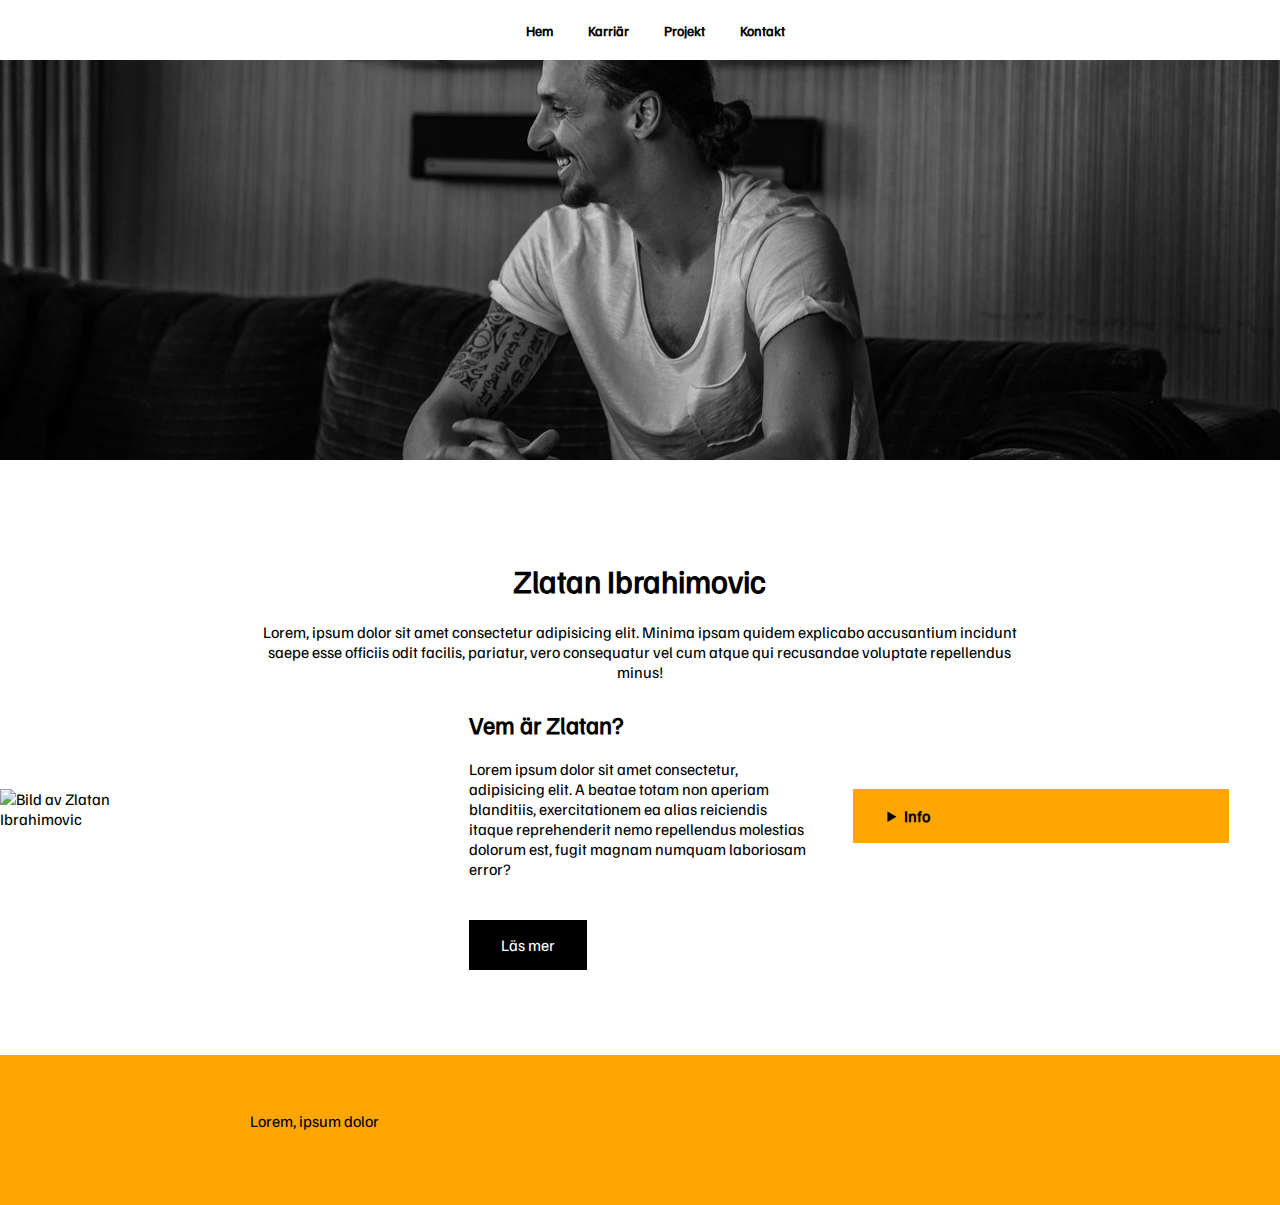
==== commit 115cc0fb: "kod v14" ====
--- a/index.html
+++ b/index.html
@@ -16,7 +16,7 @@
             </ul>
         </nav>
         <header>
-            <img class="cover" src="https://lyko.com/globalassets/magazine/2018-05/zlatan-sport/banner-magazine.jpg?ref=528488" alt="Bild av Zlatan Ibrahimovic">
+            <img class="cover" src="banner-magazine.jpg" alt="Bild av Zlatan Ibrahimovic">
         </header>
         <article id="indextext">
             <h1>Zlatan Ibrahimovic</h1>
--- a/zlatan.css
+++ b/zlatan.css
@@ -359,7 +359,7 @@
 form {
     margin: 50px auto;
     padding: 16px;
-    max-width: 700px;
+    max-width: 430px;
     border: 1px solid rgb(200, 200, 200);
 }
 
@@ -443,6 +443,15 @@
     text-align: center;
 }
 
+#kontaktpost {
+    text-align: center;
+}
+
+#video {
+    padding-bottom: 50%;
+}
+    
+
 
 /* Style för sidan om max-width:780px */
 @media screen and (max-width:780px){
